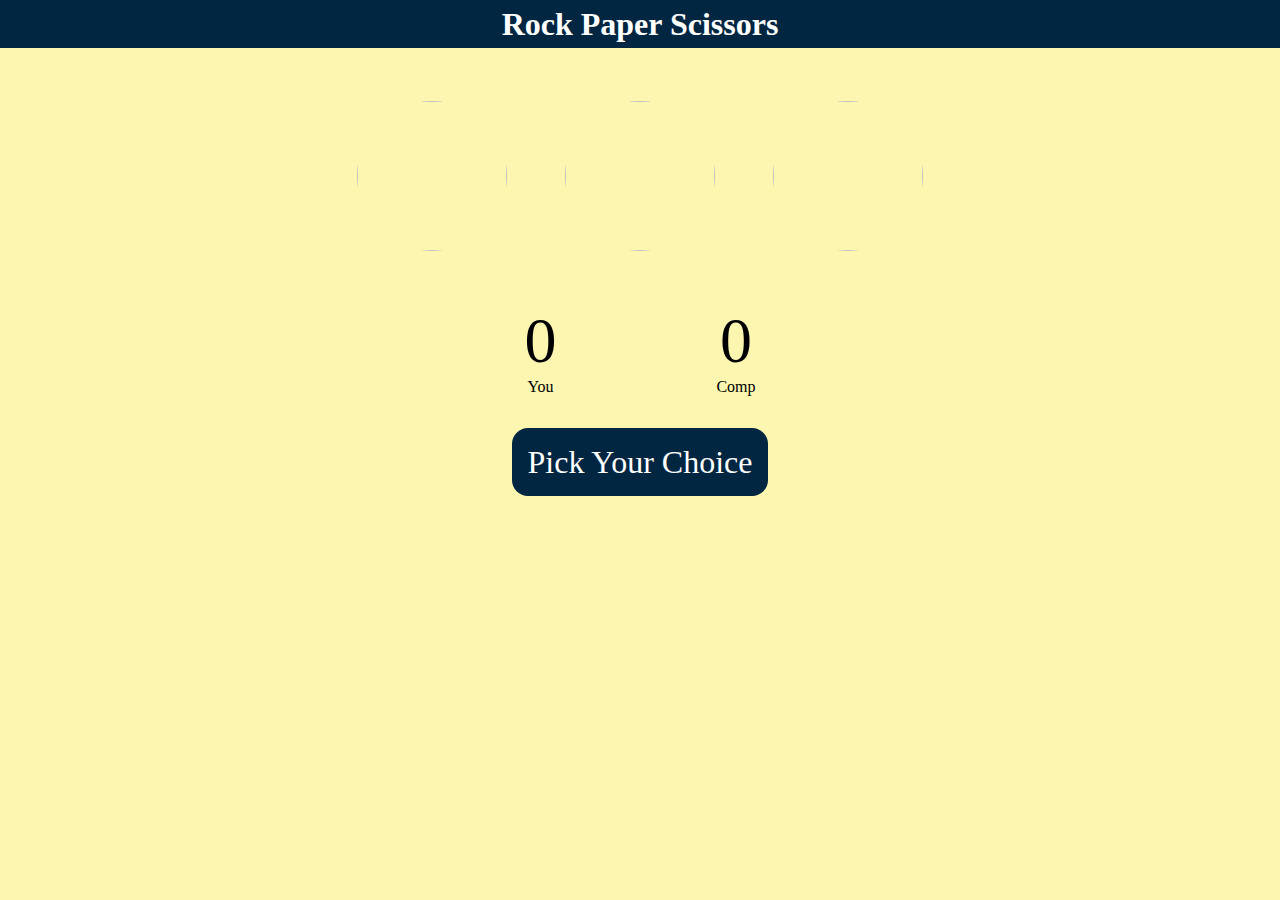
==== 06_RockPaperScissors/index.html @ b8f94a0d "rock paper scissors" ====
<!DOCTYPE html>
<html lang="en">
<head>
    <meta charset="UTF-8">
    <meta name="viewport" content="width=device-width, initial-scale=1.0">
    <title>Rock Paper Scissors</title>
    <link rel="stylesheet" href="style.css"/>
</head>
<body>
    <h1>Rock Paper Scissors</h1>
    <div class="choices">
        <div class="choice" id="Rock">
            <img src="./images/rock.png"/>
        </div>
        <div class="choice" id="Scissors">
            <img src="./images/scissors.png"/>
        </div>
        <div class="choice" id="Paper">
            <img src="./images/paper.png"/>
        </div>
    </div>

    <div class="score-board">
        <div class="score">
            <p id="user-score">0</p>
            <p>You</p>
        </div>
        <div class="score">
            <p id="comp-score">0</p>
            <p>Comp</p>
        </div>
    </div>

    <div class="msg-box">
        <p id="msg">Pick Your Choice                                </p>
    </div>
  <script src="script.js"></script>
</body>
</html>
---- 06_RockPaperScissors/style.css ----
* {
    margin: 0;
    padding: 0;
    text-align: center;
    background-color: #FCF6B1;
}

h1 {
    background-color: #002642;
    color: white;
    height: 3rem;
    line-height: 3rem;
}

.choices {
    display: flex;
    justify-content: center;
    align-items: center;
    gap: 3rem;
    margin-top: 3rem;
}

.choice:hover {
    opacity: 2;
    cursor: pointer;
    background-color: #002642;
}

.choice {
    height: 160px;
    width: 160px;
    border-radius: 50%;
    display: flex;
    justify-content: center;
    align-items: center;
}

img {
    height: 150px;
    width: 150px;
    object-fit: cover;
    border-radius: 50%;
}

.score-board {
    display: flex;
    justify-content: center;
    align-items: center;
    gap: 10rem;
    margin-top: 3rem;
    margin-bottom: 3rem;
}

#user-score, #comp-score {
    font-size: 4rem;
}

#msg {
    background-color: #002642;
    color: white;
    font-size: 2rem;
    display: inline;
    padding: 1rem;
    border-radius: 1rem; 
}
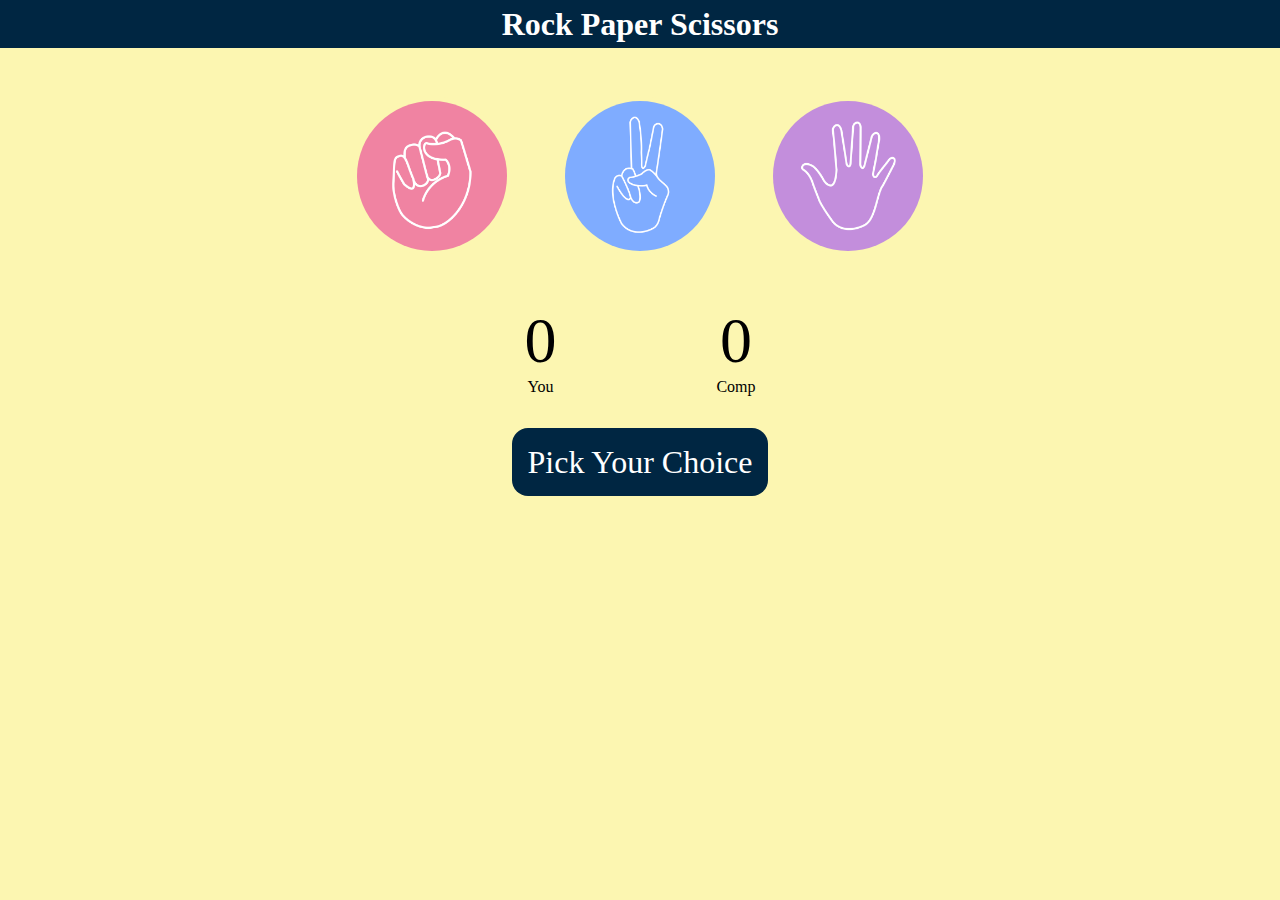
==== commit 75a1986f: "rock paper scissors png fixed" ====
--- a/06_RockPaperScissors/index.html
+++ b/06_RockPaperScissors/index.html
@@ -10,13 +10,13 @@
     <h1>Rock Paper Scissors</h1>
     <div class="choices">
         <div class="choice" id="Rock">
-            <img src="./images/rock.png"/>
+            <img src="rock.png"/>
         </div>
         <div class="choice" id="Scissors">
-            <img src="./images/scissors.png"/>
+            <img src="scissors.png"/>
         </div>
         <div class="choice" id="Paper">
-            <img src="./images/paper.png"/>
+            <img src="paper.png"/>
         </div>
     </div>
 
